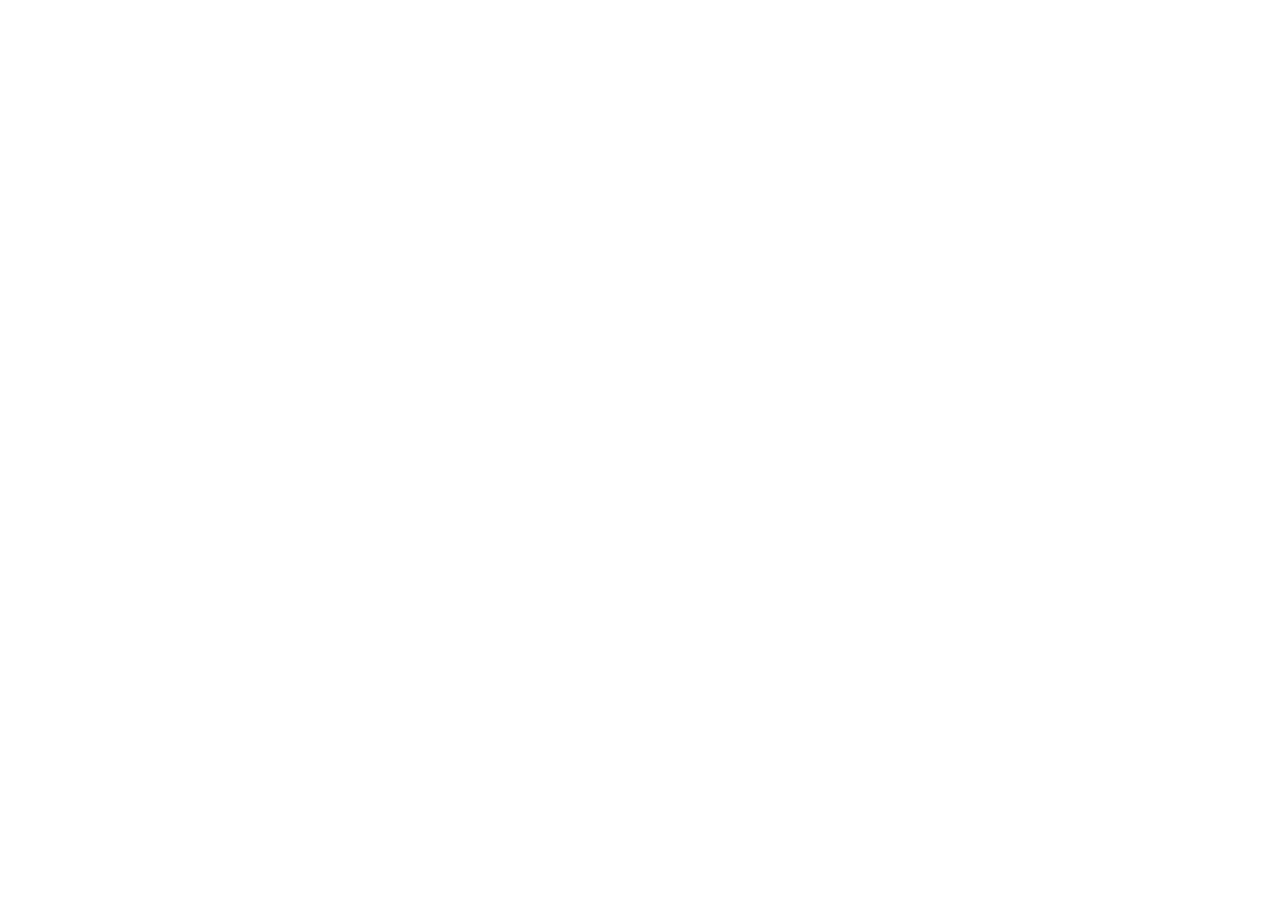
==== main index.html @ 88fc2448 "start this is a biginig" ====
<!DOCTYPE html>
<html>
    <head>
        <title>MOSTEFA REDOUANE</title>
		<link rel="stylesheet" type="text/css" href="main20css.css">
        <link type="text/javascript" >
		<meta charset="utf-8">
		<meta name="viewport" content="width=dvice-width,initial-scale=1.0">
    </head>



</html>
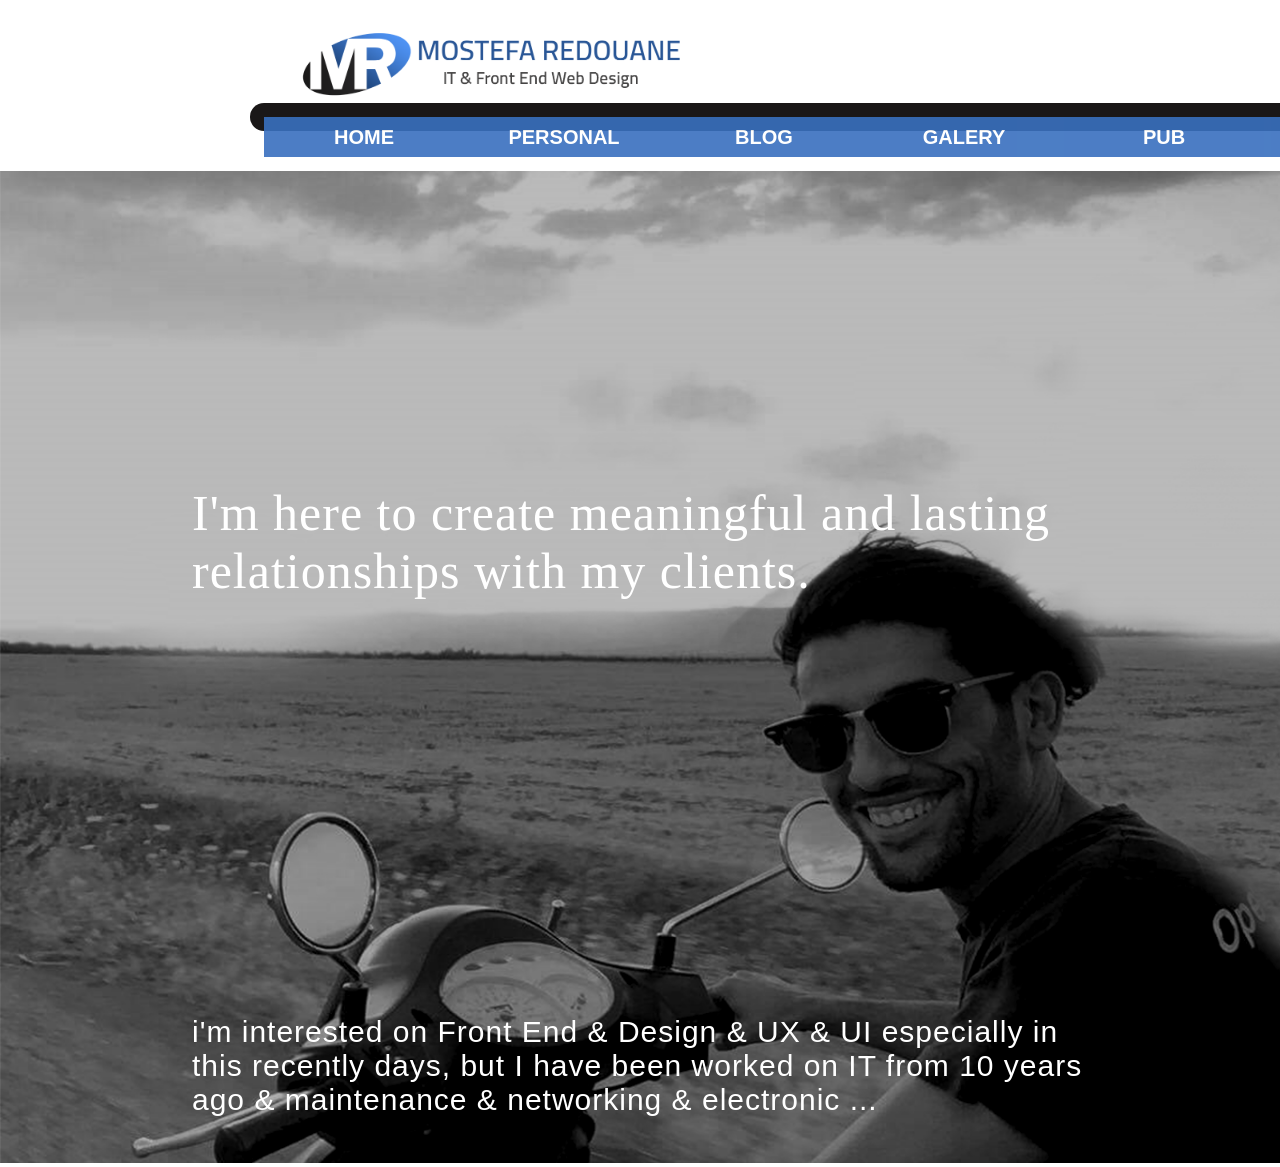
==== commit 6375196b: "fineshed nabbar&dropdown i work at desgine" ====
--- a/main index.html
+++ b/main index.html
@@ -2,12 +2,79 @@
 <html>
     <head>
         <title>MOSTEFA REDOUANE</title>
-		<link rel="stylesheet" type="text/css" href="main20css.css">
+		<link rel="stylesheet" type="text/css" href="maincss.css">
         <link type="text/javascript" >
 		<meta charset="utf-8">
 		<meta name="viewport" content="width=dvice-width,initial-scale=1.0">
     </head>
+    <body>
+        <!--  //////////Start logo and name ////////////// --> 
+        
+        <header>
+            <div class="logo"><img src="Picturs/final.png"></div>
+            
+            
+            <nav>
+                
+                <ul>
+                    <li><a>HOME</a></li>
+                    <li><a>PERSONAL</a>
+                        <ul>
+                            <li><a>CV</a></li>
+                            <li><a>MUSIC</a></li>
+                            <li><a>FILES</a></li>
+                        </ul>
+                    </li>
+                    <li><a>BLOG</a>
+                        <ul>
+                            <li><a>RELIGIOUS</a></li>
+                            <li><a>POLITICAL</a></li>
+                            <li><a>IT</a></li>
+                        </ul>
+                    </li>
+                    <li><a>GALERY</a></li>
+                    <li><a>PUB</a>
+                        <ul>
+                            <li><a>TRAINING</a></li>
+                            <li><a>IT</a></li>
+                        </ul>
+                    </li>
+                    <li><a>ABOUT ME</a></li>
+                    
+                </ul>
+        
+            </nav>
+            <h1>I'm here to create meaningful and lasting relationships with my clients.</h1>
+            <h2>i'm interested on Front End &amp; Design &amp; UX &amp; UI especially in this           recently days,
+                but I have been worked on IT from 10 years ago &amp; maintenance &amp; networking 
+                &amp; electronic ... </h2>
+             
+        </header>        
+        <div class="picmoto"><img src="Picturs/redmoto.png"></div>
+        
+        <!--  //////////End logo and name //////////////// -->
+        <!--  //////////start image and name //////////////// -->
+        
+        <div class="box">
+           
+            <div class="word">
+                <strong class="s1">MOSTEFA REDOUANE</strong>
+                <strong class="s2">WEB DESIGN</strong>
+                <strong class="s3">INFORMATION TECHNOLOGIES</strong>
+                <strong class="s4">TRAINING</strong>
+               
+            </div>
+            
+        </div>
+        
+        
+        
+        <!--  //////////end image and name //////////////// -->
 
+    <script src="jquery-3.3.1.min.js"></script>
+    <script src="mainjs.js"></script>
+    
+    </body>
 
 
 </html>
--- a/maincss.css
+++ b/maincss.css
@@ -0,0 +1,138 @@
+body {
+    
+    font-family: Arial;
+    margin: 0;
+    clear: both;
+    
+}
+.logo img {
+    width: 30%;
+    margin: 30px 0px 0px 300px;
+}
+nav {
+    margin: 0px 0px 40px 250px;
+    background-color: #1a1717;
+    padding: 14px;
+    width: 1200px;
+    border-radius: 15px;
+    --webkit--border-radius: 15px;
+	--moz--border-radius: 15px;
+    
+    
+    
+    
+}
+ul{
+    margin: 0px;
+    padding: 0px;
+    list-style: none;
+    
+    
+    
+    
+}
+ul li {
+    float: left;
+    width: 200px;
+    height: 40px;
+    background-color: #3970bf;
+    opacity: .90;
+    line-height: 40px;
+    text-align: center;
+    font-size: 20px;
+    font-weight: bold;
+   
+
+}
+ul li a{
+    text-decoration: none;
+    color: white;
+    display: block;
+    
+}
+ul li a:hover{
+    background-color: #1a1717;
+}
+ul li ul li{
+    display: none;
+}
+ul li:hover ul li{
+    display: block;
+}
+
+.picmoto img {
+    background-size: cover;
+    width: 1800px;
+    
+    }
+h1{
+    font-family: Brush Script MT, Brush Script;
+    font-size: 50px;
+    letter-spacing:1px;
+    position: absolute;
+    font-weight: 300;
+    top: 50%;
+    font-style: normal;
+    left: 15%;
+    color: white;
+}
+
+h2{
+    font-family: Helvetica, sans-serif	;
+    font-size: 30px;
+    letter-spacing:1px;
+    position: absolute;
+    font-weight: 300;
+    top: 110%;
+    
+    left: 15%;
+    right: 15%;
+    color: white;
+}
+.box{
+    text-align: center;
+    position: absolute;
+    top: 70%;
+    
+    font-size: 6em;
+    font-family: sans-serif;
+    color: #fff;
+    
+    
+    text-shadow: 0 2px 2px rgba(0,0,0,.5)
+    
+}
+.word{
+    display: inline-block;
+    
+}
+.s1 { margin: 00px 00px 00px 350px}
+.s2 { margin: 00px 00px 00px 550px}
+.s3 { margin: 00px 00px 00px 200px}
+.s4 { margin: 00px 00px 00px 650px}
+
+
+.word strong 
+{
+    position: absolute;
+    animation: animate 10s linear infinite;
+    opacity: 0;
+    white-space: nowrap;
+    text-align: center;
+
+}
+
+
+@keyframes animate
+{
+    0%{opacity: 0;transform: translateY(-80px)}
+    2%{opacity: 1;transform: translateY(0px)}
+    18%{opacity: 1;transform: translateY(0px)}
+    20%{opacity: 0;transform: translateY(50px)}
+    20%{opacity: 0;transform: translateY(50px)}
+   
+}
+.word strong:nth-child(1){animation-delay: 0s}
+.word strong:nth-child(2){animation-delay: 2s}
+.word strong:nth-child(3){animation-delay: 4s}
+.word strong:nth-child(4){animation-delay: 6s}
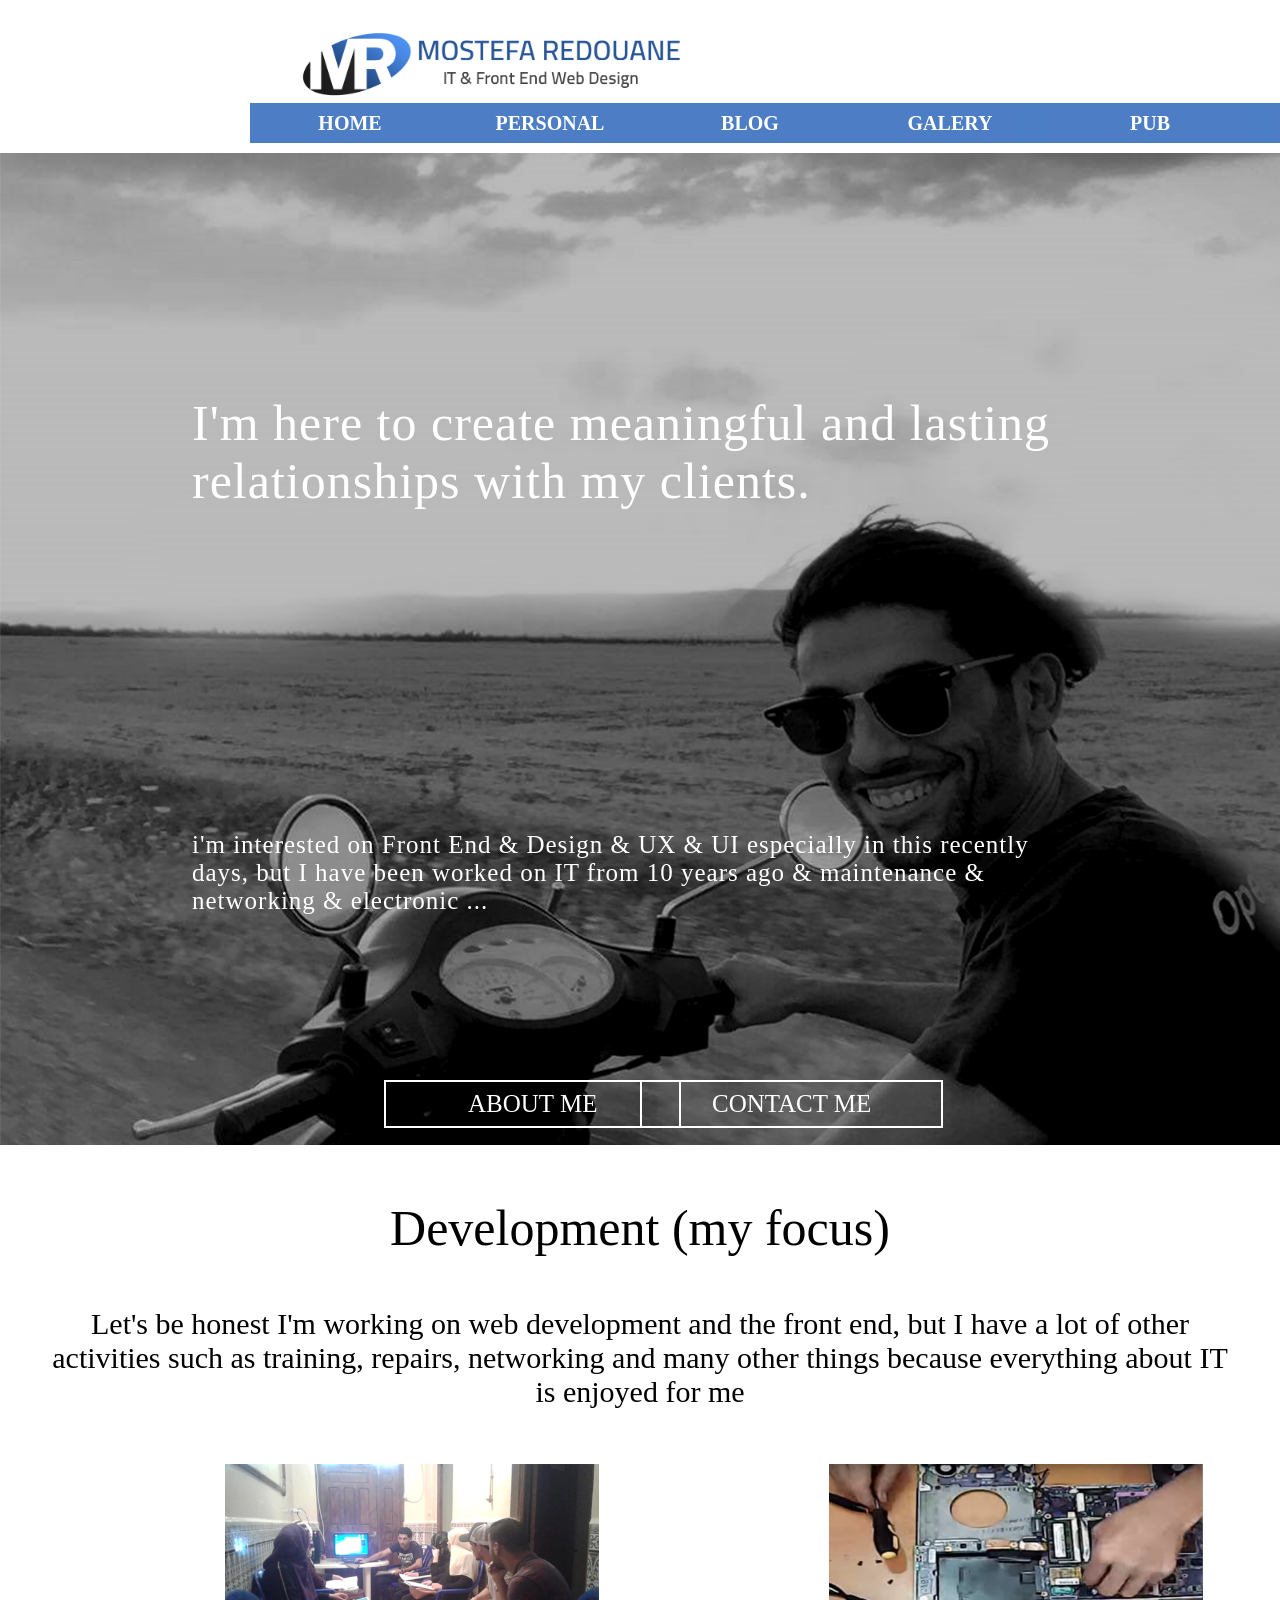
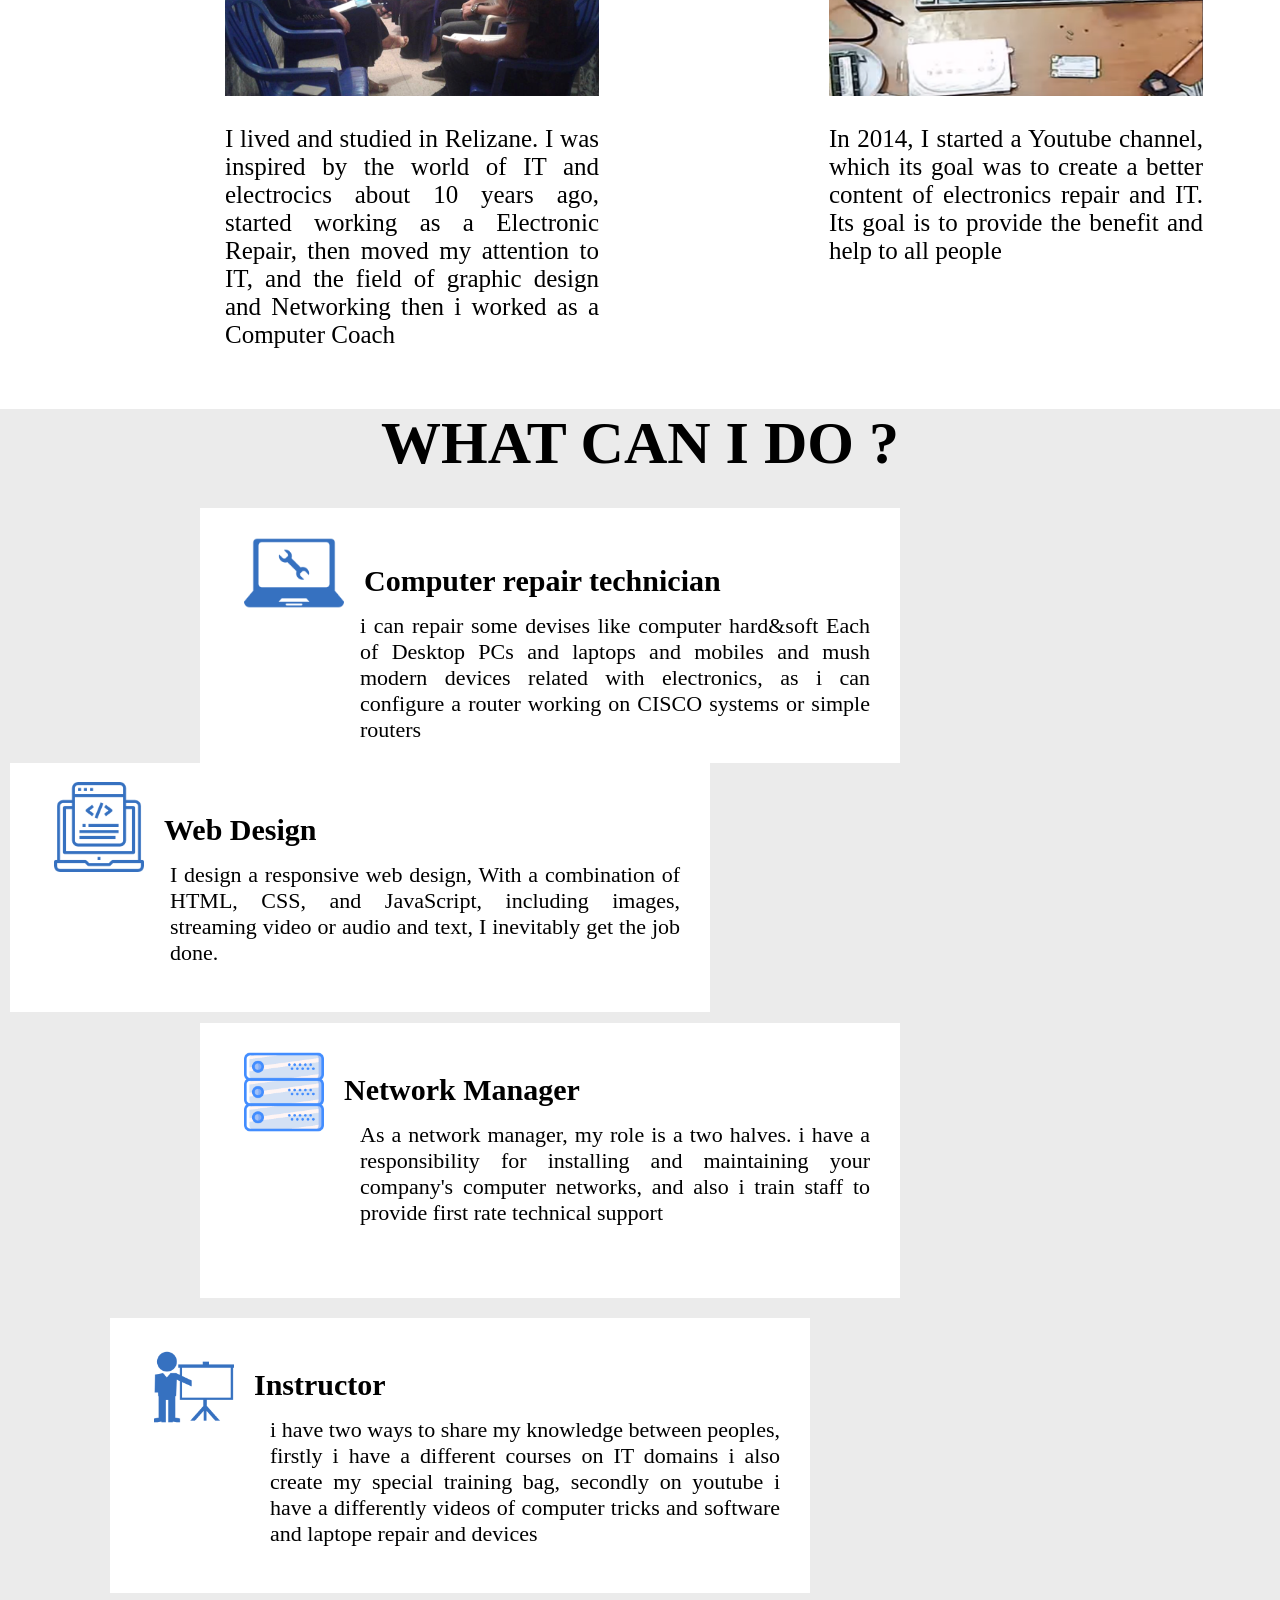
==== commit 95142188: "add box button + paragraph + box" ====
--- a/main index.html
+++ b/main index.html
@@ -1,5 +1,6 @@
 <!DOCTYPE html>
 <html>
+    
     <head>
         <title>MOSTEFA REDOUANE</title>
 		<link rel="stylesheet" type="text/css" href="maincss.css">
@@ -67,7 +68,66 @@
             
         </div>
         
+        <div class="container">
+            <button class="btn">CONTACT ME</button>
+            <button class="btn2">ABOUT ME</button>
+        </div>
         
+        <h3>Development (my focus)</h3>
+        <p class="p1">Let's be honest I'm working on web development and the front end, but I have a lot of other activities such as training, repairs, networking and many other things because everything about IT is enjoyed for me</p>
+        <div class="clearfix">
+            <div class="img-container">
+                <img src="Picturs/coashing.png" alt="Italy" style="width:100%">
+                <p class="coash">I lived and studied in Relizane. I was inspired by the world of IT and electrocics about 10 years ago, started working as a Electronic Repair, then moved my attention to IT,  and the field of graphic design and Networking then i worked as a Computer Coach</p>
+            </div>
+
+            <div class="img-container ">
+                <img src="Picturs/fixing.png" alt="Italy" style="width:100%">
+                <p class="fix">In 2014, I started a Youtube channel, which its goal was to create a better content of electronics repair and IT. Its goal is to provide the benefit and help to all people 
+</p>
+            </div>
+        </div>
+        
+        
+        <div class="all"><h4 class="can">WHAT CAN I DO ?</h4>
+            
+            <div class="box1">
+                <h5 class="hard"><img src="Picturs/PNG/laptop.png">Computer repair technician </h5>
+                <p>i can repair some devises like computer hard&soft Each of Desktop PCs and laptops and mobiles and mush modern devices related with electronics, as i can configure a router working on CISCO systems or simple routers</p>
+            </div>
+            
+            <div class="box2">
+                <h5 class="hard2"><img src="Picturs/PNG/web-design.png">Web Design </h5>
+                <p>I design a responsive web design, With a combination of HTML, CSS, and JavaScript, including images, streaming video or audio and text, I inevitably get the job done.    
+                    <br>
+                    <br>
+                                        
+                </p>
+            </div>
+            
+            
+             <div class="box3">
+                <h5 class="hard3"><img src="Picturs/PNG/network.png">Network Manager </h5>
+                <p>As a network manager, my role is a two halves. i have a responsibility for installing and maintaining your company's computer networks, and also i train staff to provide first rate technical support
+                    <br>
+                    <br>
+                    <br>
+                    
+                 </p>
+            </div>
+            
+             <div class="box4">
+                <h5 class="hard4"><img src="Picturs/PNG/instructor.png">Instructor </h5>
+                <p>i have two ways to share my knowledge between peoples, firstly i have a different courses on IT domains i also create my special training bag, secondly on youtube i have a differently videos of computer tricks and software and laptope repair and devices
+                    <br>
+                    <br>
+                 </p>
+            </div>
+            
+           
+            <div class="box4"></div>    
+        </div>
+       
         
         <!--  //////////end image and name //////////////// -->
 
--- a/maincss.css
+++ b/maincss.css
@@ -1,6 +1,7 @@
 body {
     
-    font-family: Arial;
+   font-family: 'Cairo';
+    font-style: normal;
     margin: 0;
     clear: both;
     
@@ -10,9 +11,9 @@
     margin: 30px 0px 0px 300px;
 }
 nav {
-    margin: 0px 0px 40px 250px;
-    background-color: #1a1717;
-    padding: 14px;
+    margin: 0px 0px 50px 250px;
+    background-color: #4d7fc7;
+    
     width: 1200px;
     border-radius: 15px;
     --webkit--border-radius: 15px;
@@ -32,6 +33,7 @@
     
 }
 ul li {
+    
     float: left;
     width: 200px;
     height: 40px;
@@ -45,6 +47,7 @@
 
 }
 ul li a{
+    
     text-decoration: none;
     color: white;
     display: block;
@@ -71,19 +74,21 @@
     letter-spacing:1px;
     position: absolute;
     font-weight: 300;
-    top: 50%;
+    top: 40%;
     font-style: normal;
     left: 15%;
     color: white;
 }
 
+
+
 h2{
-    font-family: Helvetica, sans-serif	;
-    font-size: 30px;
+    font-family: 'Cairo';font-size: 22px;
+    font-size: 25px;
     letter-spacing:1px;
     position: absolute;
     font-weight: 300;
-    top: 110%;
+    top: 90%;
     
     left: 15%;
     right: 15%;
@@ -92,10 +97,10 @@
 .box{
     text-align: center;
     position: absolute;
-    top: 70%;
+    top: 50%;
     
     font-size: 6em;
-    font-family: sans-serif;
+    font-family: 'Cairo';
     color: #fff;
     
     
@@ -106,10 +111,10 @@
     display: inline-block;
     
 }
-.s1 { margin: 00px 00px 00px 350px}
-.s2 { margin: 00px 00px 00px 550px}
-.s3 { margin: 00px 00px 00px 200px}
-.s4 { margin: 00px 00px 00px 650px}
+.s1 { margin: 00px 00px 00px 390px}
+.s2 { margin: 00px 00px 00px 590px}
+.s3 { margin: 00px 00px 00px 250px}
+.s4 { margin: 00px 00px 00px 690px}
 
 
 .word strong 
@@ -135,4 +140,128 @@
 .word strong:nth-child(1){animation-delay: 0s}
 .word strong:nth-child(2){animation-delay: 2s}
 .word strong:nth-child(3){animation-delay: 4s}
-.word strong:nth-child(4){animation-delay: 6s}+.word strong:nth-child(4){animation-delay: 6s}
+
+.btn {
+    position: absolute;
+    top: 120%;
+    left: 50%;
+    background-color: transparent;
+    font-family: 'Cairo';font-size: 22px;
+    font-style: normal;
+    border: 2px solid white;
+    color: white;
+    padding: 8px 70px;
+    text-align: center;
+    font-size: 25px;
+    margin: 0px 0px;
+    transition-duration: 0.4s;
+    cursor: pointer;
+}
+.container .btn:hover {
+    background-color: white;
+    color: black;
+    transition: 0.1s background-color linear, 0.1s color linear;
+}
+.btn2 {
+    position: absolute;
+    top: 120%;
+    left: 30%;
+    background-color: transparent;
+    font-family: 'Cairo';font-size: 22px;
+    font-style: normal;
+    border: 2px solid white;
+    color: white;
+    padding: 8px 82px;
+    text-align: center;
+    font-size: 25px;
+    margin: 0px 0px;
+    transition-duration: 0.4s;
+    cursor: pointer;
+}
+.container .btn2:hover {
+    background-color: white;
+    color: black;
+    transition: 0.1s background-color linear, 0.1s color linear;
+}
+
+
+h3{
+    font-family: 'Cairo';
+    font-size: 50px;
+    font-style: normal;
+    font-weight: 400;
+    text-align: center
+    
+}
+.p1{
+    
+    font-family: 'Cairo';
+    font-size: 30px;
+    font-style: normal;
+    font-weight: 400;
+    text-align: center;
+   margin: 0px 50px 00px 50px
+    
+}
+
+
+* {
+    box-sizing: border-box;
+}
+
+.img-container {
+    float: left;
+    width: 30%;
+    padding: 5px;
+    margin: 50px 0px 0px 220px
+}
+.clearfix::after {
+    content: "";
+    clear: both;
+    display: table;
+}
+
+.coash{
+    font-size: 25px; 
+    font-style: normal;
+    text-align: justify;
+   
+}
+.fix{
+    font-size: 25px; 
+    font-style: normal;
+    text-align: justify;
+}
+
+.all{background-color: #ebebeb;margin: 0px 0px 00px 0px;}
+.can{font-size: 60px;text-align: center;margin: 30px;}
+
+.box1{background-color: white;margin: 0px 0px 0px 200px;width: 700px;display:inline-block;}
+.hard{padding: 50px 50px;}
+.hard img {width: 100px;margin: -35px 20px -32px 90px;  }
+.box1 h5 {font-size: 30px;margin: 0px 0px -35px -96px}
+.box1 p{margin: 0px 30px 20px 160px;font-size: 22px;text-align: justify;}
+
+.box2{background-color: white;margin: 0px 10px 1px 10px;width: 700px;display:inline-block;}
+.hard2{padding: 50px 50px;}
+.hard2 img {width: 90px;margin: -35px 20px -32px 90px;  }
+.box2 h5 {font-size: 30px;margin: 0px 0px -35px -96px}
+.box2 p{margin: 0px 30px 20px 160px;font-size: 22px;text-align: justify;}
+
+.box3{background-color: white;margin: 10px -100px 10px 200px;width: 700px;display:inline-block;}
+.hard3{padding: 50px 50px;}
+.hard3 img {width: 80px;margin: -35px 20px -32px 90px;  }
+.box3 h5 {font-size: 30px;margin: 0px 0px -35px -96px}
+.box3 p{margin: 0px 30px 20px 160px;font-size: 22px;text-align: justify;}
+
+.box4{background-color: white;margin: 10px 10px 10px 110px;width: 700px;display:inline-block;}
+.hard4{padding: 50px 50px;}
+.hard4 img {width: 80px;margin: -35px 20px -32px 90px;  }
+.box4 h5 {font-size: 30px;margin: 0px 0px -35px -96px}
+.box4 p{margin: 0px 30px 20px 160px;font-size: 22px;text-align: justify;}
+
+
+
+
+
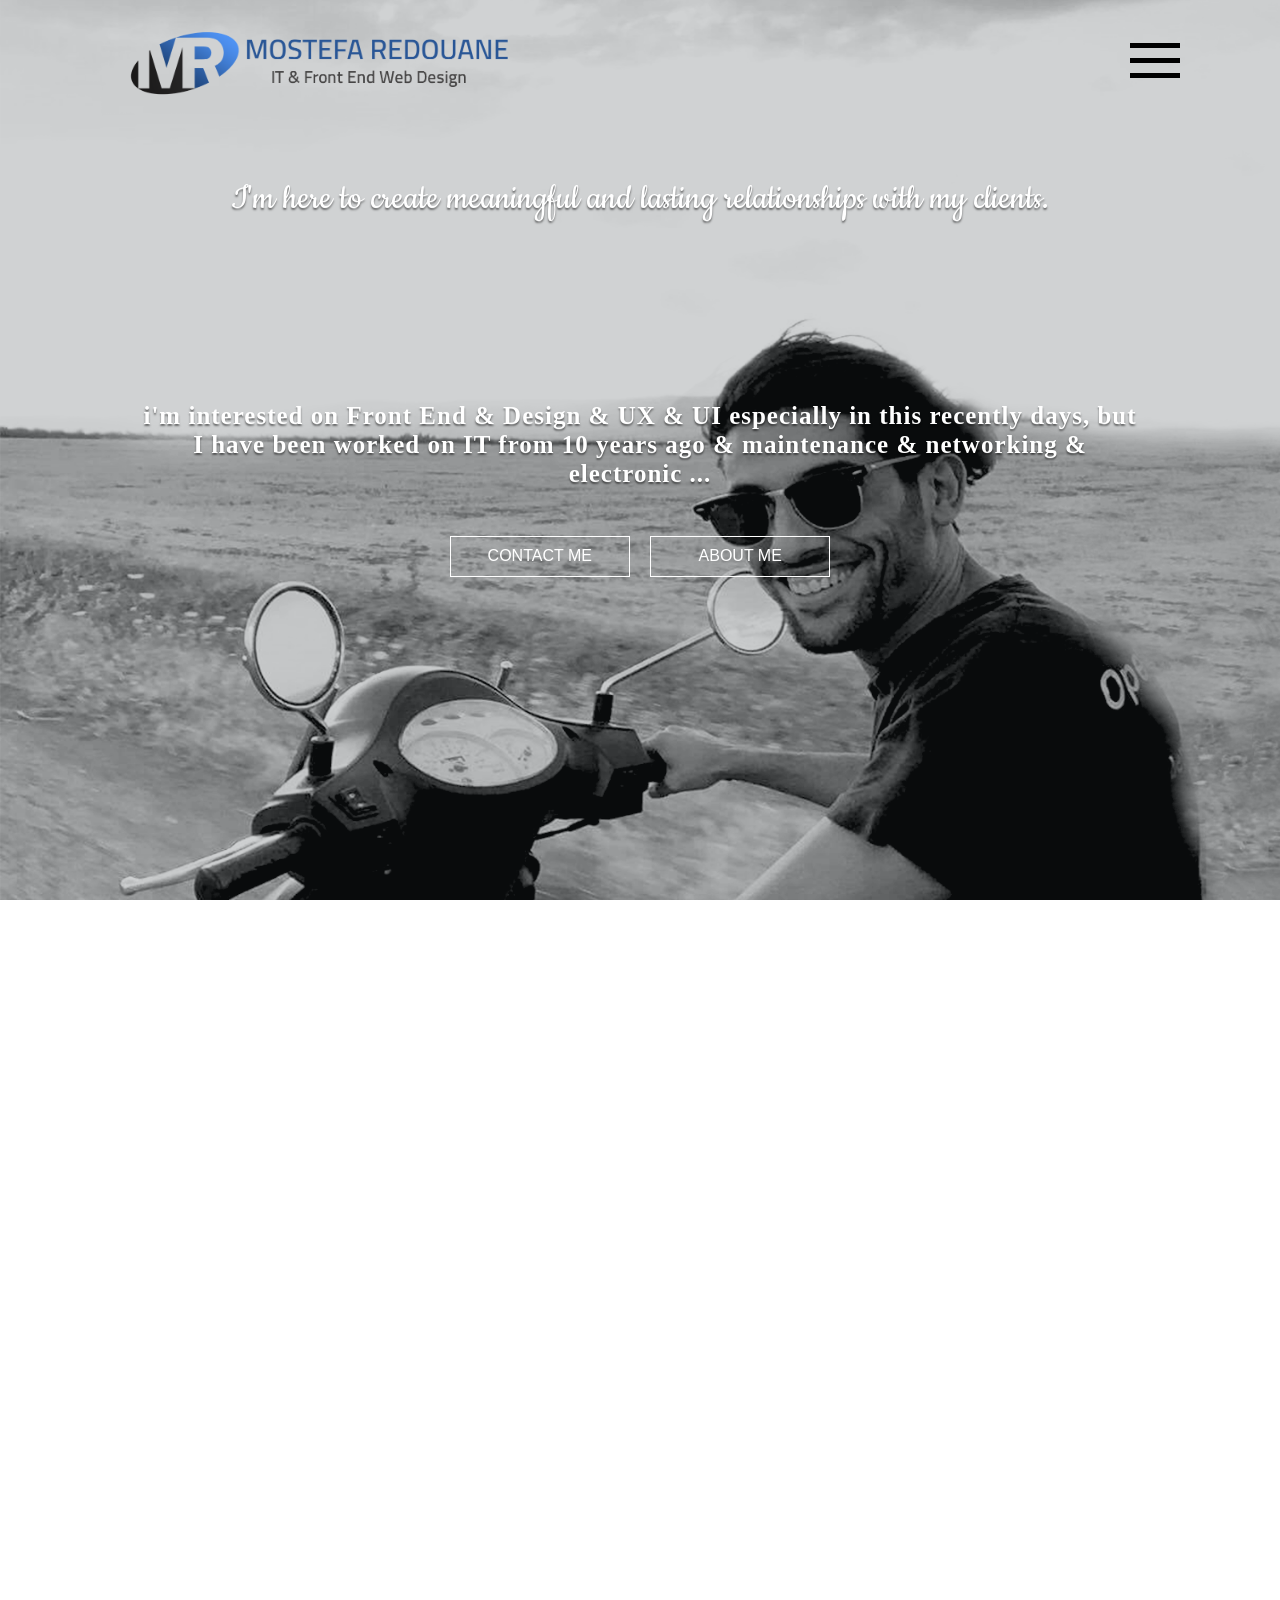
==== commit 424d764b: "new features change all" ====
--- a/main index.html
+++ b/main index.html
@@ -2,137 +2,100 @@
 <html>
     
     <head>
+        <meta charset="utf-8">
         <title>MOSTEFA REDOUANE</title>
-		<link rel="stylesheet" type="text/css" href="maincss.css">
+		<link rel="stylesheet" type="text/css" href="css/font-awesome.css">
+        <link rel="stylesheet" type="text/css" href="css/normalize.css">
+        <link rel="stylesheet" type="text/css" href="css/maincss.css">
+        <link rel="stylesheet" type="text/css" href="fonts/font-face.css">
+        <link href="https://fonts.googleapis.com/css?family=Cairo">
+        
+
         <link type="text/javascript" >
-		<meta charset="utf-8">
 		<meta name="viewport" content="width=dvice-width,initial-scale=1.0">
     </head>
     <body>
-        <!--  //////////Start logo and name ////////////// --> 
         
-        <header>
-            <div class="logo"><img src="Picturs/final.png"></div>
-            
-            
-            <nav>
+        <!-------------- start header ----------------> 
+        <div class="header">
+            <div class="overlay">
+                <div class="container">
+                    <div class="navbar">
+                        <div class="logo">
+                            <img src="Images/final.png"> 
+                            <span class="link">
+                                <nav>
+                                    <div class="col">
+                                        <div class="con">
+                                          <div class="bar arrow-top-r"></div>
+                                          <div class="bar arrow-middle-r"></div>
+                                          <div class="bar arrow-bottom-r"></div>
+                                        </div>
+                                    </div>
+                                    <ul >
+                                        <li><a>HOME</a></li>
+                                        <li><a>PERSONAL  <i class="fa fa-chevron-down"></i></a>
+                                            <ul class="mouve1">
+                                                <li><a>CV</a></li>
+                                                <li><a>MUSIC</a></li>
+                                                <li><a>FILES</a></li>
+                                            </ul>
+                                        </li>
+                                        <li><a>BLOG  <i class="fa fa-chevron-down"></i></a>
+                                            <ul class="mouve2"> 
+                                                <li><a>RELIGIOUS</a></li>
+                                                <li><a>POLITICAL</a></li>
+                                                <li><a>IT</a></li>
+                                            </ul>
+                                        </li>
+                                        <li><a>GALERY </a></li>
+                                        <li><a>PUB  <i class="fa fa-chevron-down"></i></a>
+                                            <ul class="mouve3">
+                                                <li><a>TRAINING</a></li>
+                                                <li><a>IT</a></li>
+                                            </ul>
+                                        </li>
+                                        <li><a>ABOUT ME</a></li>
+                                    </ul>
+                                </nav>  
+                             </span>   
+                        </div>
+                        <div class="intro text-center">
+                            <h1>I'm here to create meaningful and lasting relationships with my clients.</h1>
+                            <div class="box">
+                                <div class="word">
+                                    <strong class="s1">MOSTEFA REDOUANE</strong>
+                                    <strong class="s2">WEB DESIGN</strong>
+                                    <strong class="s3">INFORMATION TECHNOLOGIES</strong>
+                                    <strong class="s4">TRAINING</strong>
+                                </div>
+                            </div>
+                            <h2>i'm interested on Front End &amp; Design &amp; UX &amp; UI especially in this   recently days,
+                                but I have been worked on IT from 10 years ago &amp; maintenance &amp; networking 
+                                &amp; electronic ... 
+                            </h2>
+                            <div class="buttons">
+                                <button>CONTACT ME</button>
+                                <button>ABOUT ME</button>
+                            </div>  
+                        </div>
+                        
+                    </div>
+                    
+                </div>
                 
-                <ul>
-                    <li><a>HOME</a></li>
-                    <li><a>PERSONAL</a>
-                        <ul>
-                            <li><a>CV</a></li>
-                            <li><a>MUSIC</a></li>
-                            <li><a>FILES</a></li>
-                        </ul>
-                    </li>
-                    <li><a>BLOG</a>
-                        <ul>
-                            <li><a>RELIGIOUS</a></li>
-                            <li><a>POLITICAL</a></li>
-                            <li><a>IT</a></li>
-                        </ul>
-                    </li>
-                    <li><a>GALERY</a></li>
-                    <li><a>PUB</a>
-                        <ul>
-                            <li><a>TRAINING</a></li>
-                            <li><a>IT</a></li>
-                        </ul>
-                    </li>
-                    <li><a>ABOUT ME</a></li>
-                    
-                </ul>
-        
-            </nav>
-            <h1>I'm here to create meaningful and lasting relationships with my clients.</h1>
-            <h2>i'm interested on Front End &amp; Design &amp; UX &amp; UI especially in this           recently days,
-                but I have been worked on IT from 10 years ago &amp; maintenance &amp; networking 
-                &amp; electronic ... </h2>
-             
-        </header>        
-        <div class="picmoto"><img src="Picturs/redmoto.png"></div>
-        
-        <!--  //////////End logo and name //////////////// -->
-        <!--  //////////start image and name //////////////// -->
-        
-        <div class="box">
-           
-            <div class="word">
-                <strong class="s1">MOSTEFA REDOUANE</strong>
-                <strong class="s2">WEB DESIGN</strong>
-                <strong class="s3">INFORMATION TECHNOLOGIES</strong>
-                <strong class="s4">TRAINING</strong>
-               
             </div>
-            
+            <i id="arrow" class="fa fa-chevron-down fa-lg"></i>
         </div>
-        
-        <div class="container">
-            <button class="btn">CONTACT ME</button>
-            <button class="btn2">ABOUT ME</button>
-        </div>
-        
-        <h3>Development (my focus)</h3>
-        <p class="p1">Let's be honest I'm working on web development and the front end, but I have a lot of other activities such as training, repairs, networking and many other things because everything about IT is enjoyed for me</p>
-        <div class="clearfix">
-            <div class="img-container">
-                <img src="Picturs/coashing.png" alt="Italy" style="width:100%">
-                <p class="coash">I lived and studied in Relizane. I was inspired by the world of IT and electrocics about 10 years ago, started working as a Electronic Repair, then moved my attention to IT,  and the field of graphic design and Networking then i worked as a Computer Coach</p>
-            </div>
 
-            <div class="img-container ">
-                <img src="Picturs/fixing.png" alt="Italy" style="width:100%">
-                <p class="fix">In 2014, I started a Youtube channel, which its goal was to create a better content of electronics repair and IT. Its goal is to provide the benefit and help to all people 
-</p>
-            </div>
-        </div>
-        
-        
-        <div class="all"><h4 class="can">WHAT CAN I DO ?</h4>
-            
-            <div class="box1">
-                <h5 class="hard"><img src="Picturs/PNG/laptop.png">Computer repair technician </h5>
-                <p>i can repair some devises like computer hard&soft Each of Desktop PCs and laptops and mobiles and mush modern devices related with electronics, as i can configure a router working on CISCO systems or simple routers</p>
-            </div>
-            
-            <div class="box2">
-                <h5 class="hard2"><img src="Picturs/PNG/web-design.png">Web Design </h5>
-                <p>I design a responsive web design, With a combination of HTML, CSS, and JavaScript, including images, streaming video or audio and text, I inevitably get the job done.    
-                    <br>
-                    <br>
-                                        
-                </p>
-            </div>
-            
-            
-             <div class="box3">
-                <h5 class="hard3"><img src="Picturs/PNG/network.png">Network Manager </h5>
-                <p>As a network manager, my role is a two halves. i have a responsibility for installing and maintaining your company's computer networks, and also i train staff to provide first rate technical support
-                    <br>
-                    <br>
-                    <br>
-                    
-                 </p>
-            </div>
-            
-             <div class="box4">
-                <h5 class="hard4"><img src="Picturs/PNG/instructor.png">Instructor </h5>
-                <p>i have two ways to share my knowledge between peoples, firstly i have a different courses on IT domains i also create my special training bag, secondly on youtube i have a differently videos of computer tricks and software and laptope repair and devices
-                    <br>
-                    <br>
-                 </p>
-            </div>
-            
-           
-            <div class="box4"></div>    
-        </div>
+        <!-------------- End header ----------------> 
+
        
         
         <!--  //////////end image and name //////////////// -->
-
-    <script src="jquery-3.3.1.min.js"></script>
-    <script src="mainjs.js"></script>
+        <script src="js/jquery-3.3.1.min.js"></script>
+        <script src="js/jquery.nicescroll.min.js"></script>    
+        <script src="js/mainjs.js"></script>
     
     </body>
 
--- a/css/maincss.css
+++ b/css/maincss.css
@@ -0,0 +1,347 @@
+/* Start our framwork */
+
+body{
+    font-family: 'Cairo', sans-serif;
+    height: 3000px
+}
+
+.container{
+    width: 1200px;
+    margin: auto 
+}
+
+.text-center{text-align: center}
+
+.upper{text-transform: uppercase}
+
+.main-color{
+    color: #3970bf
+}
+
+.main-background{
+    background-color: #3970bf
+}
+
+/* End our framwork */
+
+
+
+
+
+/* start BarMenu */
+
+.col{
+    float: right;
+    margin: -7px 50px 0px 5px;
+    color: #497ac1; 
+    cursor: pointer;
+}
+
+.bar {
+    
+   display: block;
+   height: 5px;
+   width: 50px;
+   background: black;
+   margin: 10px auto;
+
+ }
+ 
+.con:hover .bar,.special-con:hover .bar {
+  background-color: #3970bf;
+}
+
+ .bar {
+   -webkit-transition: all .7s ease;
+   -moz-transition: all .7s ease;
+   -ms-transition: all .7s ease;
+   -o-transition: all .7s ease;
+   transition: all .7s ease;
+ }
+ 
+ .con:hover .arrow-top-r {
+   -webkit-transform: rotateZ(-45deg) translateY(11px);
+   -moz-transform: rotateZ(-45deg) translateY(11px);
+   -ms-transform: rotateZ(-45deg) translateY(11px);
+   -o-transform: rotateZ(-45deg) translateY(11px);
+   transform: rotateZ(-45deg) translateY(11px);
+   width: 25px;
+ }
+ 
+ .con:hover .arrow-middle-r {
+   -webkit-transform: translateX(25px);
+   -moz-transform: translateX(25px);
+   -ms-transform: translateX(25px);
+   -o-transform: translateX(25px);
+   transform: translateX(25px);
+ }
+ 
+ .con:hover .arrow-bottom-r {
+   -webkit-transform: rotateZ(45deg) translateY(-11px);
+   -moz-transform: rotateZ(45deg) translateY(-11px);
+   -ms-transform: rotateZ(45deg) translateY(-11px);
+   -o-transform: rotateZ(45deg) translateY(-11px);
+   transform: rotateZ(45deg) translateY(-11px);
+   width: 25px;
+ }
+
+/* End BarMenu */
+
+
+
+
+
+
+
+/* Start Header */
+.logo img {
+    width: 30%;
+    position:absolute;
+    margin: .7% 0% 0% -40%
+}
+
+.header .navbar{
+    overflow: hidden;
+    padding: 20px 0;
+    
+}
+
+.header .navbar .link{
+    float: right;
+    margin: 20px 10px 0 0;
+    
+}
+
+.header {
+    background: url(/Images/redmoto.png);
+    -webkit-background-size:cover;
+    -moz-background-size:cover;
+    -o-background-size:cover;
+    -background-size:cover;
+    color: white;
+    
+}
+
+.header .overlay {
+    background: rgba(49, 55, 61, .2);
+    width: 100%;
+    height: 100%
+}
+
+
+@-webkit-keyframes mouve1 {
+    0%  {transform:translate3d(0px,50px,0px)}
+    
+    25% {transform:translate3d(0,0px,0)}
+  
+   50% {transform:translate3d(0,25px,0)}
+  
+   100% {transform:translate3d(0,0,0)}
+}
+
+
+@-webkit-keyframes mouve2 {
+   0%   {transform:translate3d(50px,0,0)}
+    
+    25% {transform:translate3d(0,0,0)}
+  
+   50% {transform:translate3d(25px,0,0)}
+  
+   100% {transform:translate3d(0,0,0)}
+}
+
+
+@-webkit-keyframes mouve3 {
+   0%   {transform:  scale(.5);}
+    50% {transform:scale(1.2);}
+  100% {transform:scale(1);}
+}
+
+
+
+
+ul{
+    display: none;
+    float: right;
+    margin: 0px 0px 0px 0px;
+    padding: 0px;
+    list-style: none;
+    font-family: 'Cairo', sans-serif;
+    cursor:default
+ 
+}
+
+ul li {
+    margin: 1px 0px 0px 0px;
+    float: left;
+    width: 100px;
+    height: 40px;
+    background-color: #3970bf;
+    opacity: .90;
+    line-height: 40px;
+    text-align: center;
+    font-size: 15px;
+    font-weight:400;
+    
+
+}
+
+ul li a{
+    
+    text-decoration: none;
+    color: white;
+    display: block;
+    
+    
+}
+
+ul li a:hover{
+    background-color: #1a1717;
+}
+
+.mouve1 li{
+    display: none;
+    -webkit-animation:mouve1 .3s linear alternate
+}
+
+.mouve2 li{
+    display: none;
+    -webkit-animation:mouve2 .3s linear alternate
+
+}
+
+.mouve3 li{
+    display: none;
+    -webkit-animation:mouve3 .3s linear alternate
+
+}
+
+ul li:hover ul li{
+    display: block;
+}
+
+
+
+h1{
+   font-family: 'cookieregular';
+    font-weight: normal;
+    font-size: 40px;
+    color: white;
+    text-shadow: 0 2px 2px rgba(0,0,0,.5);
+    margin: 13% 0% 5% 0%
+}
+
+.box{
+    font-size: 4em;
+    color: white;
+    text-shadow: 0 2px 2px rgba(0,0,0,.5);
+    margin-right: 200%;
+    margin-bottom: 15%;
+}
+
+.s1 { margin:    0px 00px 00px 300px}
+.s2 { margin:    0px 00px 00px 420px}
+.s3 { margin:    0px 00px 00px 178px}
+.s4 { margin:    0px 00px 00px 450px}
+
+strong {   
+    position:absolute;
+    float: left;
+    animation: animate 10s linear infinite;
+    opacity: 0;
+    white-space: nowrap;
+    text-align: center;
+    
+    
+
+}
+
+
+@keyframes animate
+{
+    0%{opacity: 0;transform: translateY(-80px)}
+    2%{opacity: 1;transform: translateY(0px)}
+    18%{opacity: 1;transform: translateY(0px)}
+    20%{opacity: 0;transform: translateY(50px)}
+    20%{opacity: 0;transform: translateY(50px)}
+   
+}
+.word strong:nth-child(1){animation-delay: 0s}
+.word strong:nth-child(2){animation-delay: 2s}
+.word strong:nth-child(3){animation-delay: 4s}
+.word strong:nth-child(4){animation-delay: 6s}
+
+
+h2{
+    
+   font-family: 'Cairo';font-size: 22px;
+    font-size: 25px;
+    letter-spacing:1px;
+    
+    font-weight: 300;
+    text-shadow: 0 2px 2px rgba(0,0,0,.5);
+    font-weight:600;
+    color: white;
+    
+    margin: 8% 8% 4% 8%
+}
+
+.container .buttons button{
+    background: transparent;
+    padding: 10px 0;
+    width: 180px;
+    font-size: 16px;
+    border: 1.5px solid #fff;
+    margin: 0 8px;
+    color: white;
+    -webkid-transition: all .5s ease-in-out;
+    -moz-transition: all .5s ease-in-out;
+    transition: all .5s ease-in-out;
+    cursor:pointer
+    
+      
+}
+.container .buttons{
+    margin-bottom: 30px
+}
+.container .buttons button:hover{
+    background-color: white;
+    color: black;
+    font-weight: bold
+ 
+}
+
+
+.overlay{
+    bottom: 0;
+    left: 0;
+    width: 100%;
+    text-align: center;
+ }
+
+#arrow{
+border: 2px solid white;
+border-radius: 50%;
+    height: 25px;
+    width: 25px;
+    line-height: 25px
+}
+
+#arrow:hover{
+
+border-radius: 50%;
+    height: 25px;
+    width: 25px;
+    line-height: 25px;
+    color: black;
+    background-color: white;
+    -webkid-transition: all 1s ease-in-out;
+    -moz-transition: all .8s ease-in-out;
+    transition: all .8s ease-in-out;
+/* End Header*/
+
+
+
+
+
+
--- a/fonts/font-face.css
+++ b/fonts/font-face.css
@@ -0,0 +1,8 @@
+@font-face {
+    font-family: 'cookieregular';
+    src: url('cookie-regular-webfont.woff2') format('woff2'),
+         url('cookie-regular-webfont.woff') format('woff');
+    font-weight: normal;
+    font-style: normal;
+
+}
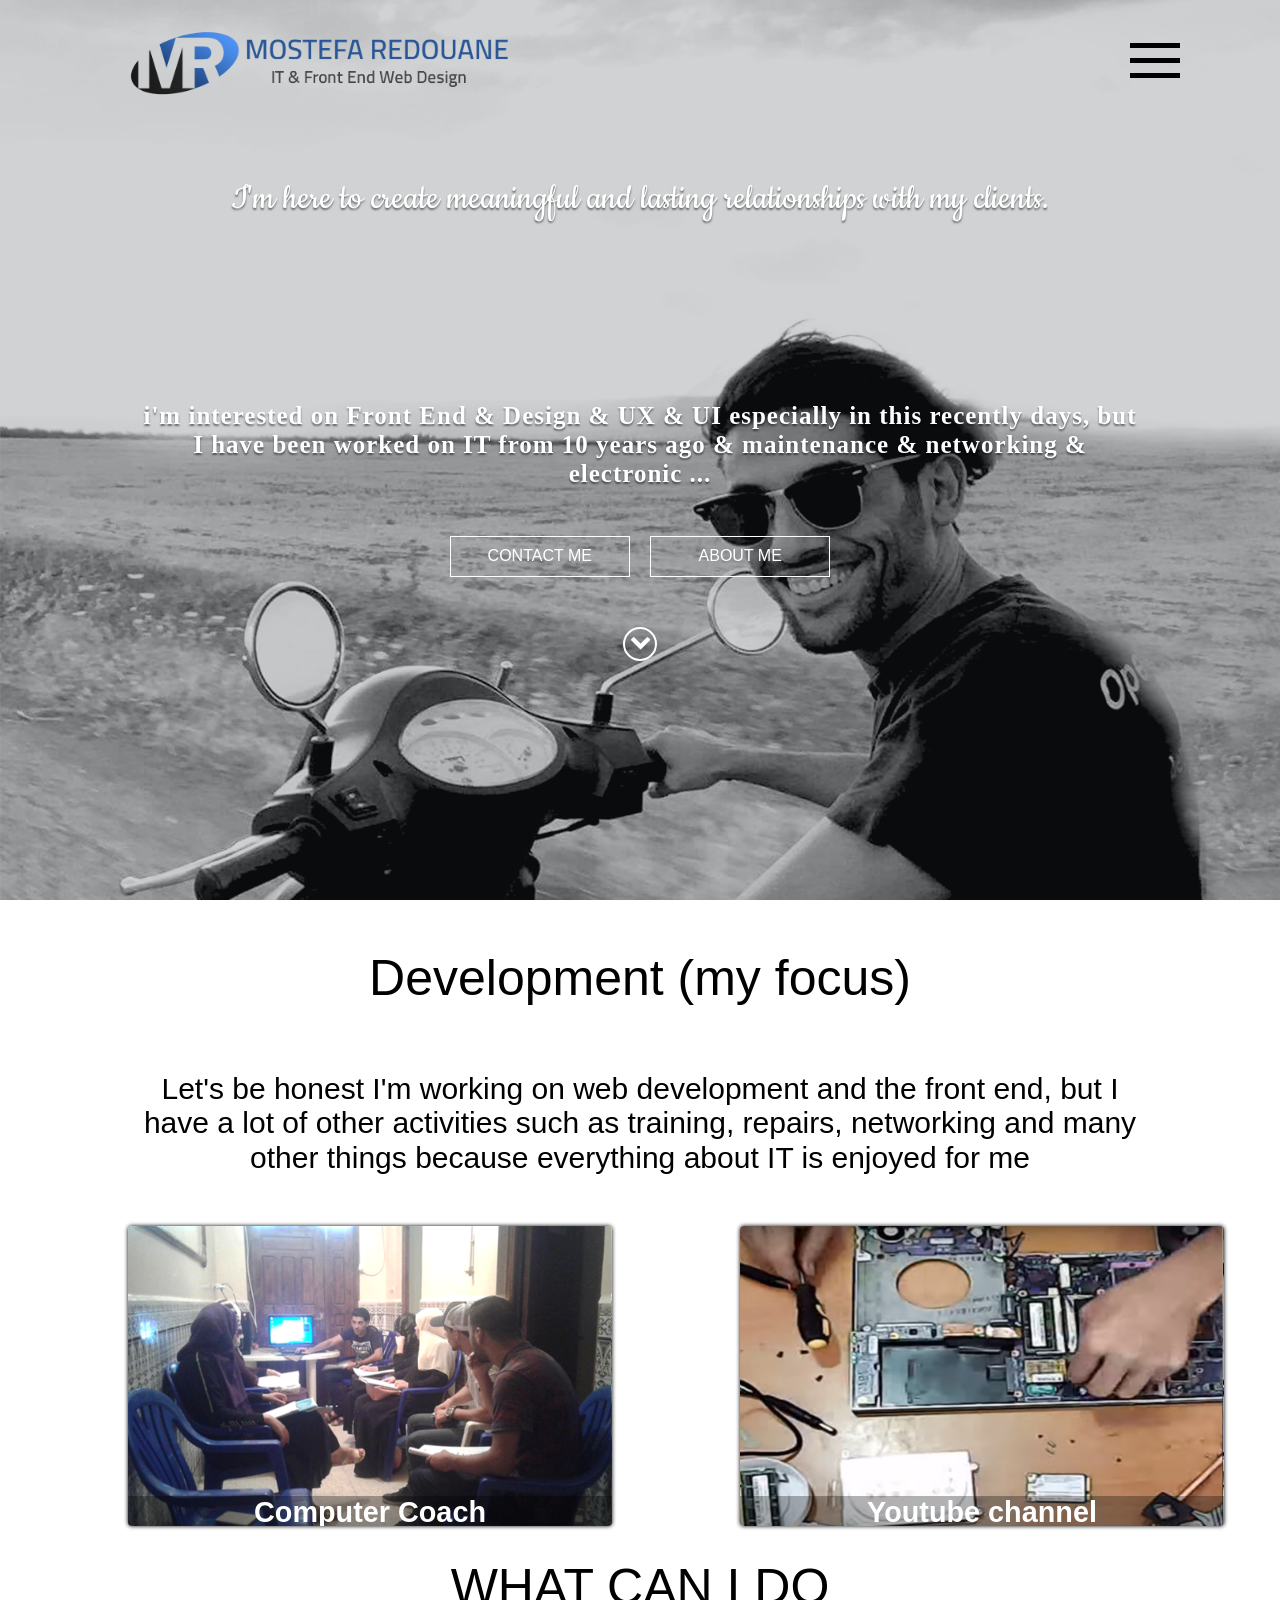
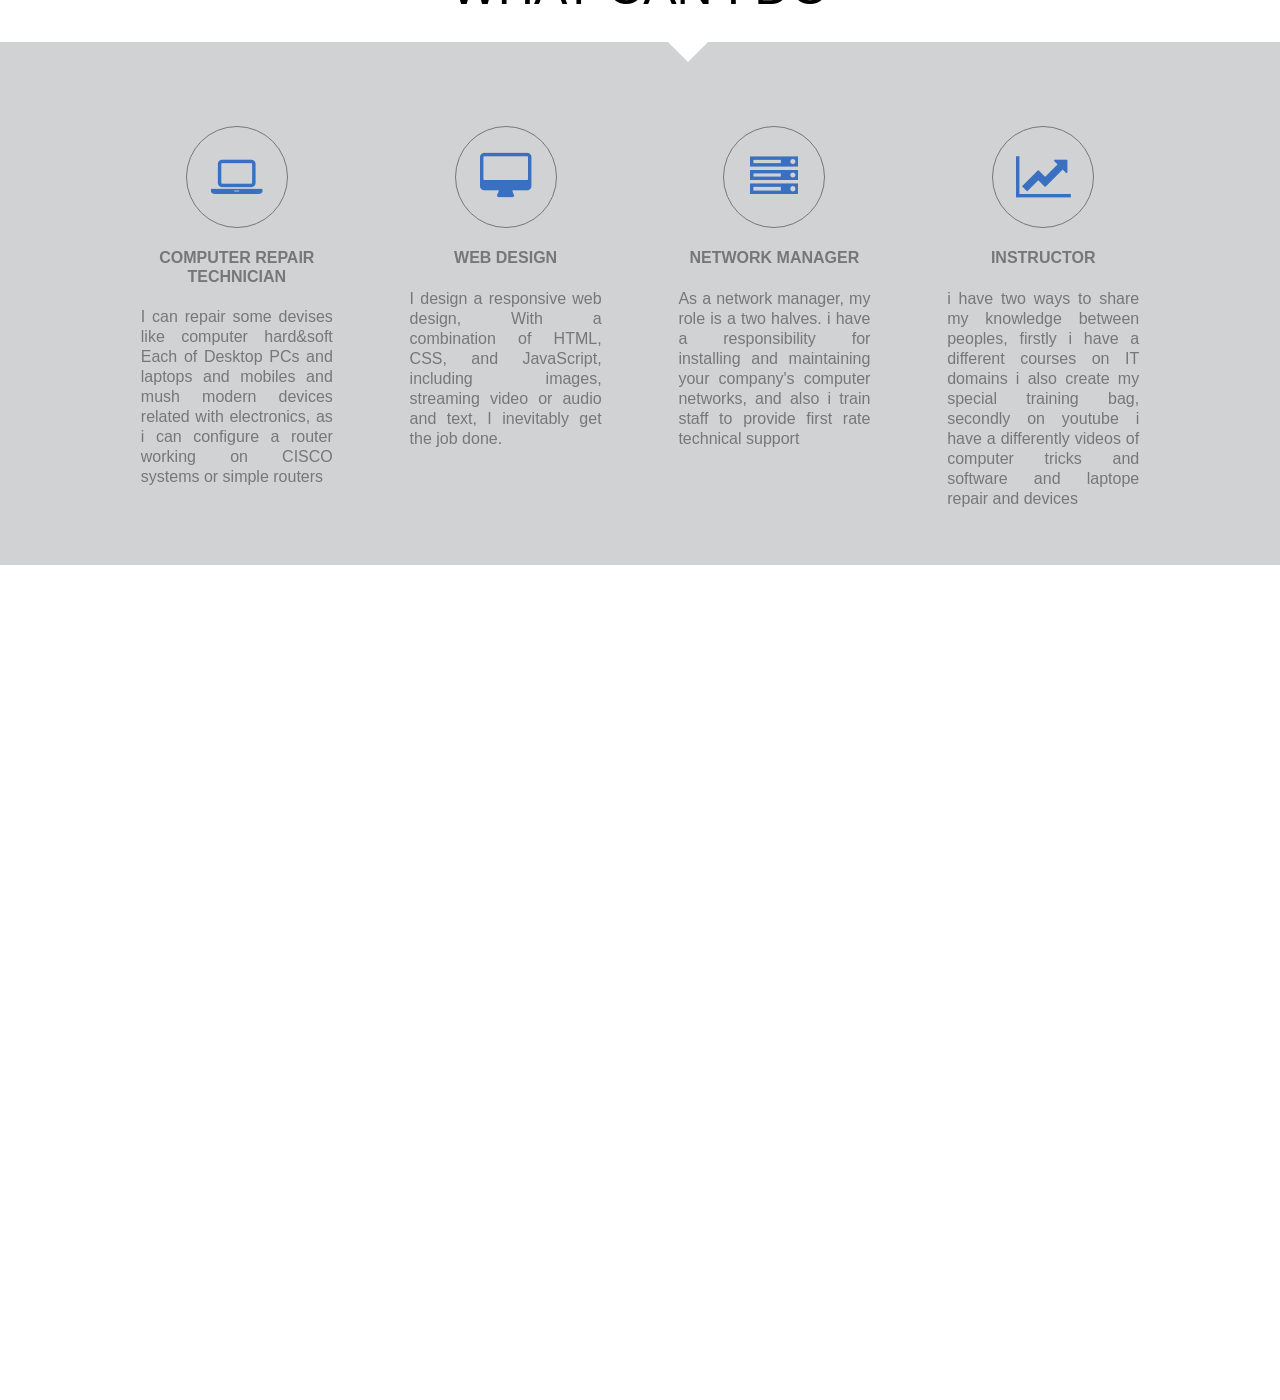
==== commit 8eabf2d5: "add new features" ====
--- a/main index.html
+++ b/main index.html
@@ -16,7 +16,8 @@
     </head>
     <body>
         
-        <!-------------- start header ----------------> 
+        <!-------------- start header ---------------->
+        
         <div class="header">
             <div class="overlay">
                 <div class="container">
@@ -78,17 +79,72 @@
                                 <button>CONTACT ME</button>
                                 <button>ABOUT ME</button>
                             </div>  
-                        </div>
-                        
+                        </div>  
                     </div>
-                    
                 </div>
-                
+                <i id="arrow" class="fa fa-chevron-down fa-lg"></i>
+            </div> 
+        </div>
+        
+        <!-------------- End header ------------------->
+        
+        
+        <!-------------- Start Features ---------------->
+        
+        <div class="Features">
+            
+            <h3>Development (my focus)</h3>
+            <p class="p1">Let's be honest I'm working on web development and the front end, but I have a lot of other activities such as training, repairs, networking and many other things because everything about IT is enjoyed for me</p>
+            <div>
+                <a class="textOverImage" 
+                   style="
+                          background: url(/Images/coashing.png);
+                          background-size:contain
+                          "
+                   data-title="Computer Coach" 
+                   data-text="
+                    I lived and studied in Relizane. I was inspired by the world of IT and electrocics about 10 years ago, started working as a Electronic Repair, then moved my attention to IT,  and the field of graphic design and Networking then i worked as a Computer Coach"
+                ></a>
+                 <a class="textOverImage" 
+                   data-title="Youtube channel"
+                    style="
+                          background: url(/Images/fixing.png);
+                          background-size:contain
+                          "
+                   data-text="
+                    In 2014, I started a Youtube channel, which its goal was to create a better content of electronics repair and IT. Its goal is to provide the benefit and help to all people "
+                ></a>
+            </div> 
+        </div>
+        
+        <div class="WHAT"> WHAT CAN I DO </div>
+        
+        <div class="Skills">
+            <div class="triangl"></div>
+            <div class="boxx">
+                <i class="fa fa-laptop fa-3x"></i>
+                <h4>Computer repair technician</h4>
+                <p>I can repair some devises like computer hard&amp;soft Each of Desktop PCs and laptops and mobiles and mush modern devices related with electronics, as i can configure a router working on CISCO systems or simple routers</p>
             </div>
-            <i id="arrow" class="fa fa-chevron-down fa-lg"></i>
+            <div class="boxx">
+                <i class="fa fa-desktop fa-3x"></i>
+                <h4>Web Design</h4>
+                <p>I design a responsive web design, With a combination of HTML, CSS, and JavaScript, including images, streaming video or audio and text, I inevitably get the job done.             
+                </p>
+            </div>
+            <div class="boxx">
+                <i class="fa fa-server fa-3x"></i>
+                <h4>Network Manager</h4>
+                <p>As a network manager, my role is a two halves. i have a responsibility for installing and maintaining your company's computer networks, and also i train staff to provide first rate technical support</p>
+            </div>
+            <div class="boxx">
+                <i class="fa fa-line-chart fa-3x"></i>
+                <h4>Instructor</h4>
+                <p>i have two ways to share my knowledge between peoples, firstly i have a different courses on IT domains i also create my special training bag, secondly on youtube i have a differently videos of computer tricks and software and laptope repair and devices</p>
+            </div>
         </div>
-
-        <!-------------- End header ----------------> 
+        
+        <!-------------- End Features ------------------>
 
        
         
@@ -96,8 +152,5 @@
         <script src="js/jquery-3.3.1.min.js"></script>
         <script src="js/jquery.nicescroll.min.js"></script>    
         <script src="js/mainjs.js"></script>
-    
     </body>
-
-
 </html>
--- a/css/maincss.css
+++ b/css/maincss.css
@@ -23,6 +23,10 @@
 }
 
 /* End our framwork */
+
+
+
+
 
 
 
@@ -93,7 +97,10 @@
 
 
 
+
+
 /* Start Header */
+
 .logo img {
     width: 30%;
     position:absolute;
@@ -102,14 +109,12 @@
 
 .header .navbar{
     overflow: hidden;
-    padding: 20px 0;
-    
+    padding: 20px 0;   
 }
 
 .header .navbar .link{
     float: right;
-    margin: 20px 10px 0 0;
-    
+    margin: 20px 10px 0 0;    
 }
 
 .header {
@@ -118,8 +123,7 @@
     -moz-background-size:cover;
     -o-background-size:cover;
     -background-size:cover;
-    color: white;
-    
+    color: white;   
 }
 
 .header .overlay {
@@ -156,8 +160,6 @@
     50% {transform:scale(1.2);}
   100% {transform:scale(1);}
 }
-
-
 
 
 ul{
@@ -168,7 +170,6 @@
     list-style: none;
     font-family: 'Cairo', sans-serif;
     cursor:default
- 
 }
 
 ul li {
@@ -182,17 +183,13 @@
     text-align: center;
     font-size: 15px;
     font-weight:400;
-    
-
 }
 
 ul li a{
     
     text-decoration: none;
     color: white;
-    display: block;
-    
-    
+    display: block;   
 }
 
 ul li a:hover{
@@ -219,8 +216,6 @@
 ul li:hover ul li{
     display: block;
 }
-
-
 
 h1{
    font-family: 'cookieregular';
@@ -256,33 +251,29 @@
 
 }
 
-
 @keyframes animate
+
 {
     0%{opacity: 0;transform: translateY(-80px)}
     2%{opacity: 1;transform: translateY(0px)}
     18%{opacity: 1;transform: translateY(0px)}
     20%{opacity: 0;transform: translateY(50px)}
-    20%{opacity: 0;transform: translateY(50px)}
-   
-}
+    20%{opacity: 0;transform: translateY(50px)}  
+}
+
 .word strong:nth-child(1){animation-delay: 0s}
 .word strong:nth-child(2){animation-delay: 2s}
 .word strong:nth-child(3){animation-delay: 4s}
 .word strong:nth-child(4){animation-delay: 6s}
 
-
-h2{
-    
+h2{ 
    font-family: 'Cairo';font-size: 22px;
     font-size: 25px;
     letter-spacing:1px;
-    
     font-weight: 300;
     text-shadow: 0 2px 2px rgba(0,0,0,.5);
     font-weight:600;
-    color: white;
-    
+    color: white; 
     margin: 8% 8% 4% 8%
 }
 
@@ -298,12 +289,12 @@
     -moz-transition: all .5s ease-in-out;
     transition: all .5s ease-in-out;
     cursor:pointer
-    
-      
-}
+}
+
 .container .buttons{
     margin-bottom: 30px
 }
+
 .container .buttons button:hover{
     background-color: white;
     color: black;
@@ -311,7 +302,6 @@
  
 }
 
-
 .overlay{
     bottom: 0;
     left: 0;
@@ -322,26 +312,195 @@
 #arrow{
 border: 2px solid white;
 border-radius: 50%;
-    height: 25px;
-    width: 25px;
-    line-height: 25px
+    height: 30px;
+    width: 30px;
+    line-height: 25px;
+    cursor:pointer
 }
 
 #arrow:hover{
 
-border-radius: 50%;
-    height: 25px;
-    width: 25px;
-    line-height: 25px;
     color: black;
     background-color: white;
     -webkid-transition: all 1s ease-in-out;
     -moz-transition: all .8s ease-in-out;
     transition: all .8s ease-in-out;
+    }
+
 /* End Header*/
-
-
-
-
-
-
+    
+
+
+
+
+
+
+
+
+    
+/* Start Features      */
+
+.Features h3{
+    font-family: 'Cairo', sans-serif;
+    font-size: 50px;
+    font-style: normal;
+    font-weight: 400;
+    text-align: center;
+    width: 100%;
+    
+    
+}
+
+.p1{
+    
+    font-family: 'Cairo', sans-serif;
+    font-size: 30px;
+    font-style: normal;
+    font-weight: 400;
+    text-align: center;
+    margin: 5% 10% 4% 10%   
+}
+
+/*  End Features      */
+
+
+
+
+/*  Start Text Over An Image      */
+
+.textOverImage{
+    
+    
+    position:relative;
+    width:484px;
+    height:300px;
+    float:left;
+    margin: 0%  0% 0% 10% ;
+    background-size:100%;
+    background-position:center;
+    transition:0.5s;
+    overflow:hidden;
+    border-radius:4px;
+    box-shadow:0 0 4px #000;
+  }
+
+.textOverImage:before{
+    position:absolute;
+    top:0;
+    bottom:0;
+    left:0;
+    right:0;
+    transform:translateY(90%);/*use transform:translateY(100%); to remove footer*/
+    background-color:rgba(0,0,0,0.3);
+    color:#fff;
+    padding:0 8px;
+    content:attr(data-title);
+    transition:0.5s 0.1s;
+    color:#fff;
+    text-align: center;
+    font-weight:bold;
+    font-size:1.8em;
+}
+
+.textOverImage:after{
+    position:absolute;
+    top:0;
+    bottom:0;
+    left:0;
+    right:0;
+    color:#fff;
+    padding:8px;
+    content:attr(data-text);
+    transition:0.5s;
+    padding-top:2em;
+    margin-top:8px;
+    transform:translateY(100%);
+    opacity:0;
+      
+  }
+  
+.textOverImage:hover:after{
+    transform:translateY(0);
+    transition:0.5s 0.1s;
+    opacity:1;
+      font-size: 25px;
+      line-height: 32px
+  }
+
+.textOverImage:hover:before{
+    transform:translateY(0);
+    padding:8px;
+    background-color:rgba(0,0,0,0.6);
+    transition:0.5s;
+}
+
+/*  End Text Over An Image      */
+
+
+.WHAT{
+    font-size: 50px;
+    margin:  30%  0% 2% 0%;
+    text-align: center;
+    
+}
+.Skills{
+    padding: 40px 0;
+    overflow: hidden;
+    text-align: center;
+    background-color: #d1d2d3;
+    margin: 0%;
+    color: #3e3e3e;
+    text-transform: uppercase
+}
+
+.Skills .boxx{
+    width: 15%;
+    float: left;
+    margin:5% -5% 0% 11%;
+  
+}
+.Skills .boxx i{
+    color: #3970bf;
+    
+    border: 1px solid #777;
+    width: 100px;
+    height: 100px;
+    border-radius: 50%;
+    line-height: 100px;
+    -webkid-transition: all .2s ease-in-out;
+    -moz-transition: all .2s ease-in-out;
+    transition: all .2s ease-in-out;
+    
+}
+.Skills .boxx i:hover{
+    background-color: #3970bf;
+    color: white;
+    border: 1px solid #d1d2d3;
+    
+}
+.Skills .boxx h4{
+    color: #777
+}
+.Skills .boxx p{
+    text-transform: none;
+    font-family: sans-serif;
+    text-align: justify;
+    line-height: 20px;
+    color: #777
+    
+}
+.triangl{ 
+    
+    border-left: 20px solid transparent;
+    border-right: 20px solid transparent;
+    border-top: 20px solid #fff;
+    height: 0px;
+    width: 0px;
+    margin: -40px 0px 0px 668px;
+    padding: 0px;
+}
+
+
+
+
+
